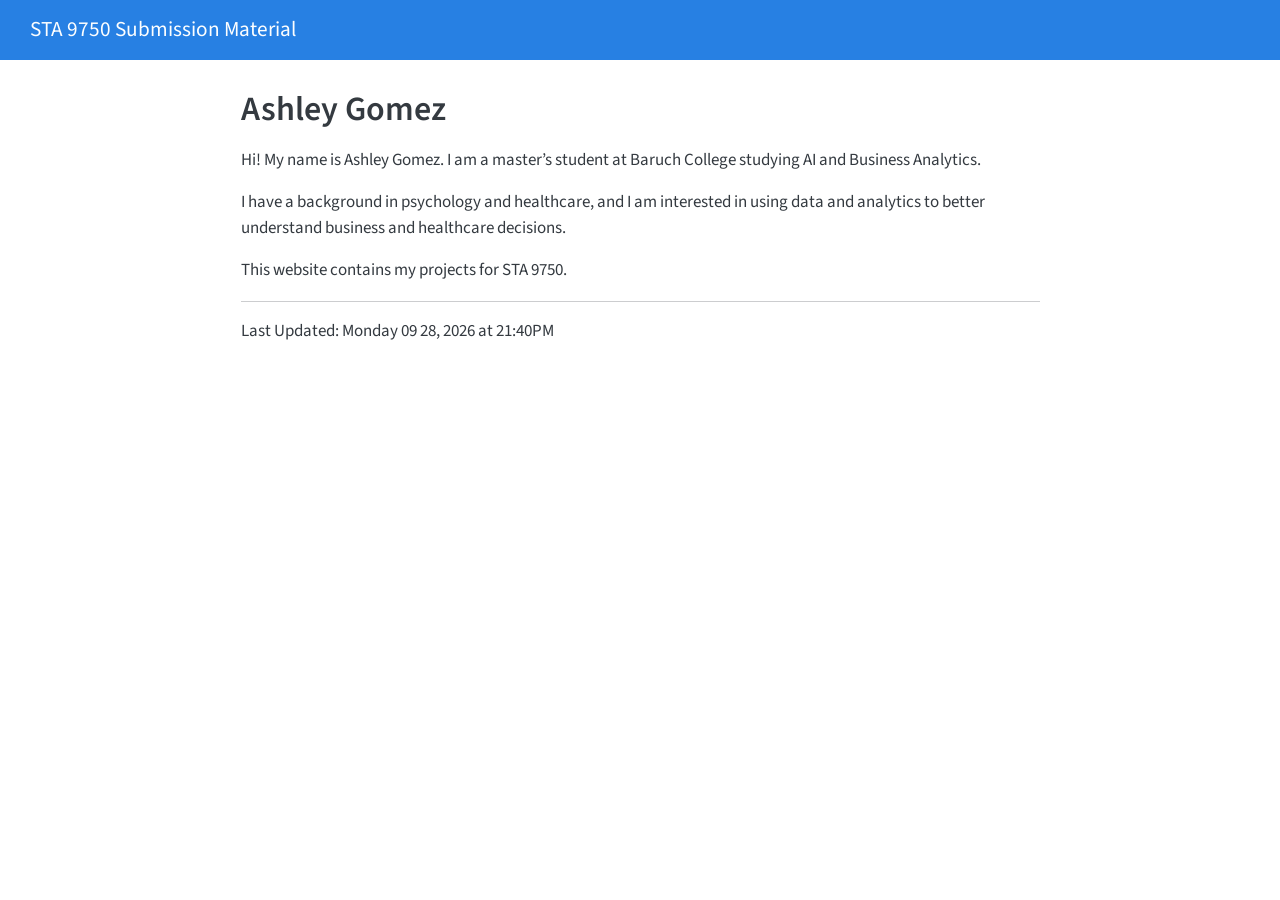
==== docs/index.html @ 91f0e019 "create course website" ====
<!DOCTYPE html>
<html xmlns="http://www.w3.org/1999/xhtml" lang="en" xml:lang="en"><head>

<meta charset="utf-8">
<meta name="generator" content="quarto-1.10.18">

<meta name="viewport" content="width=device-width, initial-scale=1.0, user-scalable=yes">


<title>Ashley Gomez – STA 9750 Submission Material</title>
<style>
/* Default styles provided by pandoc.
** See https://pandoc.org/MANUAL.html#variables-for-html for config info.
*/
span.smallcaps{font-variant: small-caps;}
div.columns{display: flex; gap: 1.5em;}
div.column{flex: auto;}
@media screen {
div.columns{gap: min(4vw, 1.5em);}
div.column{overflow-x: auto;}
}
div.hanging-indent{margin-left: 1.5em; text-indent: -1.5em;}
ul.task-list{list-style: none;}
ul.task-list li input[type="checkbox"] {
  width: 0.8em;
  margin: 0 0.8em 0.2em -1em; /* quarto-specific, see https://github.com/quarto-dev/quarto-cli/issues/4556 */ 
  vertical-align: middle;
}
</style>


<script src="site_libs/quarto-nav/quarto-nav.js"></script>
<script src="site_libs/quarto-nav/headroom.min.js"></script>
<script src="site_libs/clipboard/clipboard.min.js"></script>
<script src="site_libs/quarto-search/autocomplete.umd.js"></script>
<script src="site_libs/quarto-search/fuse.min.js"></script>
<script src="site_libs/quarto-search/quarto-search.js"></script>
<meta name="quarto:offset" content="./">
<script src="site_libs/quarto-html/quarto.js" type="module"></script>
<script src="site_libs/quarto-html/tabsets/tabsets.js" type="module"></script>
<script src="site_libs/quarto-html/popper.min.js"></script>
<script src="site_libs/quarto-html/tippy.umd.min.js"></script>
<script src="site_libs/quarto-html/anchor.min.js"></script>
<link href="site_libs/quarto-html/tippy.css" rel="stylesheet">
<link href="site_libs/quarto-html/quarto-syntax-highlighting-64a204ab8560d761af7679ceaba22944.css" rel="stylesheet" id="quarto-text-highlighting-styles">
<script src="site_libs/bootstrap/bootstrap.min.js"></script>
<link href="site_libs/bootstrap/bootstrap-icons.css" rel="stylesheet">
<link href="site_libs/bootstrap/bootstrap-6191c8c4c757b97205a8995aa6c30869.min.css" rel="stylesheet" append-hash="true" id="quarto-bootstrap" data-mode="light">
<script id="quarto-search-options" type="application/json">{
  "location": "navbar",
  "copy-button": false,
  "collapse-after": 3,
  "panel-placement": "end",
  "type": "overlay",
  "limit": 50,
  "keyboard-shortcut": [
    "f",
    "/",
    "s"
  ],
  "show-item-context": false,
  "language": {
    "search-no-results-text": "No results",
    "search-matching-documents-text": "matching documents",
    "search-copy-link-title": "Copy link to search",
    "search-hide-matches-text": "Hide additional matches",
    "search-more-match-text": "more match in this document",
    "search-more-matches-text": "more matches in this document",
    "search-clear-button-title": "Clear",
    "search-text-placeholder": "",
    "search-detached-cancel-button-title": "Cancel",
    "search-submit-button-title": "Submit",
    "search-label": "Search"
  }
}</script>


</head>

<body class="nav-fixed fullcontent quarto-light">

<div id="quarto-search-results"></div>
  <header id="quarto-header" class="headroom fixed-top">
    <nav class="navbar navbar-expand-lg " data-bs-theme="dark">
      <div class="navbar-container container-fluid">
      <div class="navbar-brand-container mx-auto">
    <a class="navbar-brand" href="./index.html">
    <span class="navbar-title">STA 9750 Submission Material</span>
    </a>
  </div>
        <div class="quarto-navbar-tools tools-end">
</div>
      </div> <!-- /container-fluid -->
    </nav>
</header>
<!-- content -->
<div id="quarto-content" class="quarto-container page-columns page-rows-contents page-layout-article page-navbar">
<!-- sidebar -->
<!-- margin-sidebar -->
    
<!-- main -->
<main class="content" id="quarto-document-content">

<header id="title-block-header" class="quarto-title-block default">
<div class="quarto-title">
<h1 class="title">Ashley Gomez</h1>
</div>



<div class="quarto-title-meta">

    
  
    
  </div>
  


</header>


<p>Hi! My name is Ashley Gomez. I am a master’s student at Baruch College studying AI and Business Analytics.</p>
<p>I have a background in psychology and healthcare, and I am interested in using data and analytics to better understand business and healthcare decisions.</p>
<p>This website contains my projects for STA 9750.</p>
<hr>
<p>Last Updated: Monday 09 28, 2026 at 21:40PM</p>



</main> <!-- /main -->
<script id="quarto-html-after-body" type="application/javascript">
  window.document.addEventListener("DOMContentLoaded", function (event) {
    const icon = "";
    const anchorJS = new window.AnchorJS();
    anchorJS.options = {
      placement: 'right',
      icon: icon
    };
    anchorJS.add('.anchored');
    const isCodeAnnotation = (el) => {
      for (const clz of el.classList) {
        if (clz.startsWith('code-annotation-')) {                     
          return true;
        }
      }
      return false;
    }
    const onCopySuccess = function(e) {
      // button target
      const button = e.trigger;
      // don't keep focus
      button.blur();
      // flash "checked"
      button.classList.add('code-copy-button-checked');
      var currentTitle = button.getAttribute("title");
      button.setAttribute("title", "Copied!");
      let tooltip;
      if (window.bootstrap) {
        button.setAttribute("data-bs-toggle", "tooltip");
        button.setAttribute("data-bs-placement", "left");
        button.setAttribute("data-bs-title", "Copied!");
        tooltip = new bootstrap.Tooltip(button, 
          { trigger: "manual", 
            customClass: "code-copy-button-tooltip",
            offset: [0, -8]});
        tooltip.show();    
      }
      setTimeout(function() {
        if (tooltip) {
          tooltip.hide();
          button.removeAttribute("data-bs-title");
          button.removeAttribute("data-bs-toggle");
          button.removeAttribute("data-bs-placement");
        }
        button.setAttribute("title", currentTitle);
        button.classList.remove('code-copy-button-checked');
      }, 1000);
      // clear code selection
      e.clearSelection();
    }
    const getTextToCopy = function(trigger) {
      const outerScaffold = trigger.parentElement.cloneNode(true);
      const codeEl = outerScaffold.querySelector('code');
      for (const childEl of codeEl.children) {
        if (isCodeAnnotation(childEl)) {
          childEl.remove();
        }
      }
      return codeEl.innerText;
    }
    const clipboard = new window.ClipboardJS('.code-copy-button:not([data-in-quarto-modal])', {
      text: getTextToCopy
    });
    clipboard.on('success', onCopySuccess);
    if (window.document.getElementById('quarto-embedded-source-code-modal')) {
      const clipboardModal = new window.ClipboardJS('.code-copy-button[data-in-quarto-modal]', {
        text: getTextToCopy,
        container: window.document.getElementById('quarto-embedded-source-code-modal')
      });
      clipboardModal.on('success', onCopySuccess);
    }
      var localhostRegex = new RegExp(/^(?:http|https):\/\/localhost\:?[0-9]*\//);
      var mailtoRegex = new RegExp(/^mailto:/);
        var filterRegex = new RegExp("https:\/\/Ashliz1\.github\.io\/STA9750-2026-FALL\/");
      var isInternal = (href) => {
          return filterRegex.test(href) || localhostRegex.test(href) || mailtoRegex.test(href);
      }
      // Inspect non-navigation links and adorn them if external
     var links = window.document.querySelectorAll('a[href]:not(.nav-link):not(.navbar-brand):not(.toc-action):not(.sidebar-link):not(.sidebar-item-toggle):not(.pagination-link):not(.no-external):not([aria-hidden]):not(.dropdown-item):not(.quarto-navigation-tool):not(.about-link)');
      for (var i=0; i<links.length; i++) {
        const link = links[i];
        if (!isInternal(link.href)) {
          // undo the damage that might have been done by quarto-nav.js in the case of
          // links that we want to consider external
          if (link.dataset.originalHref !== undefined) {
            link.href = link.dataset.originalHref;
          }
        }
      }
    function tippyHover(el, contentFn, onTriggerFn, onUntriggerFn) {
      const config = {
        allowHTML: true,
        maxWidth: 500,
        delay: 100,
        arrow: false,
        appendTo: function(el) {
            return el.parentElement;
        },
        interactive: true,
        interactiveBorder: 10,
        theme: 'quarto',
        placement: 'bottom-start',
      };
      if (contentFn) {
        config.content = contentFn;
      }
      if (onTriggerFn) {
        config.onTrigger = onTriggerFn;
      }
      if (onUntriggerFn) {
        config.onUntrigger = onUntriggerFn;
      }
      window.tippy(el, config); 
    }
    const noterefs = window.document.querySelectorAll('a[role="doc-noteref"]');
    for (var i=0; i<noterefs.length; i++) {
      const ref = noterefs[i];
      tippyHover(ref, function() {
        // use id or data attribute instead here
        let href = ref.getAttribute('data-footnote-href') || ref.getAttribute('href');
        try { href = new URL(href).hash; } catch {}
        const id = href.replace(/^#\/?/, "");
        const note = window.document.getElementById(id);
        if (note) {
          return note.innerHTML;
        } else {
          return "";
        }
      });
    }
    const xrefs = window.document.querySelectorAll('a.quarto-xref');
    const processXRef = (id, note) => {
      // Strip column container classes
      const stripColumnClz = (el) => {
        el.classList.remove("page-full", "page-columns");
        if (el.children) {
          for (const child of el.children) {
            stripColumnClz(child);
          }
        }
      }
      stripColumnClz(note)
      if (id === null || id.startsWith('sec-')) {
        // Special case sections, only their first couple elements
        const container = document.createElement("div");
        if (note.children && note.children.length > 2) {
          container.appendChild(note.children[0].cloneNode(true));
          for (let i = 1; i < note.children.length; i++) {
            const child = note.children[i];
            if (child.tagName === "P" && child.innerText === "") {
              continue;
            } else {
              container.appendChild(child.cloneNode(true));
              break;
            }
          }
          if (window.Quarto?.typesetMath) {
            window.Quarto.typesetMath(container);
          }
          return container.innerHTML
        } else {
          if (window.Quarto?.typesetMath) {
            window.Quarto.typesetMath(note);
          }
          return note.innerHTML;
        }
      } else {
        // Remove any anchor links if they are present
        const anchorLink = note.querySelector('a.anchorjs-link');
        if (anchorLink) {
          anchorLink.remove();
        }
        if (window.Quarto?.typesetMath) {
          window.Quarto.typesetMath(note);
        }
        if (note.classList.contains("callout")) {
          return note.outerHTML;
        } else {
          return note.innerHTML;
        }
      }
    }
    for (var i=0; i<xrefs.length; i++) {
      const xref = xrefs[i];
      tippyHover(xref, undefined, function(instance) {
        instance.disable();
        let url = xref.getAttribute('href');
        let hash = undefined; 
        if (url.startsWith('#')) {
          hash = url;
        } else {
          try { hash = new URL(url).hash; } catch {}
        }
        if (hash) {
          const id = hash.replace(/^#\/?/, "");
          const note = window.document.getElementById(id);
          if (note !== null) {
            try {
              const html = processXRef(id, note.cloneNode(true));
              instance.setContent(html);
            } finally {
              instance.enable();
              instance.show();
            }
          } else {
            // See if we can fetch this
            fetch(url.split('#')[0])
            .then(res => res.text())
            .then(html => {
              const parser = new DOMParser();
              const htmlDoc = parser.parseFromString(html, "text/html");
              const note = htmlDoc.getElementById(id);
              if (note !== null) {
                const html = processXRef(id, note);
                instance.setContent(html);
              } 
            }).finally(() => {
              instance.enable();
              instance.show();
            });
          }
        } else {
          // See if we can fetch a full url (with no hash to target)
          // This is a special case and we should probably do some content thinning / targeting
          fetch(url)
          .then(res => res.text())
          .then(html => {
            const parser = new DOMParser();
            const htmlDoc = parser.parseFromString(html, "text/html");
            const note = htmlDoc.querySelector('main.content');
            if (note !== null) {
              // This should only happen for chapter cross references
              // (since there is no id in the URL)
              // remove the first header
              if (note.children.length > 0 && note.children[0].tagName === "HEADER") {
                note.children[0].remove();
              }
              const html = processXRef(null, note);
              instance.setContent(html);
            } 
          }).finally(() => {
            instance.enable();
            instance.show();
          });
        }
      }, function(instance) {
      });
    }
        let selectedAnnoteEl;
        const selectorForAnnotation = ( cell, annotation) => {
          let cellAttr = 'data-code-cell="' + cell + '"';
          let lineAttr = 'data-code-annotation="' +  annotation + '"';
          const selector = 'span[' + cellAttr + '][' + lineAttr + ']';
          return selector;
        }
        const selectCodeLines = (annoteEl) => {
          const doc = window.document;
          const targetCell = annoteEl.getAttribute("data-target-cell");
          const targetAnnotation = annoteEl.getAttribute("data-target-annotation");
          const annoteSpan = window.document.querySelector(selectorForAnnotation(targetCell, targetAnnotation));
          const lines = annoteSpan.getAttribute("data-code-lines").split(",");
          const lineIds = lines.map((line) => {
            return targetCell + "-" + line;
          })
          let top = null;
          let height = null;
          let parent = null;
          if (lineIds.length > 0) {
              //compute the position of the single el (top and bottom and make a div)
              const el = window.document.getElementById(lineIds[0]);
              top = el.offsetTop;
              height = el.offsetHeight;
              parent = el.parentElement.parentElement;
            if (lineIds.length > 1) {
              const lastEl = window.document.getElementById(lineIds[lineIds.length - 1]);
              const bottom = lastEl.offsetTop + lastEl.offsetHeight;
              height = bottom - top;
            }
            if (top !== null && height !== null && parent !== null) {
              // cook up a div (if necessary) and position it 
              let div = window.document.getElementById("code-annotation-line-highlight");
              if (div === null) {
                div = window.document.createElement("div");
                div.setAttribute("id", "code-annotation-line-highlight");
                div.style.position = 'absolute';
                parent.appendChild(div);
              }
              div.style.top = top - 2 + "px";
              div.style.height = height + 4 + "px";
              div.style.left = 0;
              let gutterDiv = window.document.getElementById("code-annotation-line-highlight-gutter");
              if (gutterDiv === null) {
                gutterDiv = window.document.createElement("div");
                gutterDiv.setAttribute("id", "code-annotation-line-highlight-gutter");
                gutterDiv.style.position = 'absolute';
                const codeCell = window.document.getElementById(targetCell);
                const gutter = codeCell.querySelector('.code-annotation-gutter');
                gutter.appendChild(gutterDiv);
              }
              gutterDiv.style.top = top - 2 + "px";
              gutterDiv.style.height = height + 4 + "px";
            }
            selectedAnnoteEl = annoteEl;
          }
        };
        const unselectCodeLines = () => {
          const elementsIds = ["code-annotation-line-highlight", "code-annotation-line-highlight-gutter"];
          elementsIds.forEach((elId) => {
            const div = window.document.getElementById(elId);
            if (div) {
              div.remove();
            }
          });
          selectedAnnoteEl = undefined;
        };
          // Handle positioning of the toggle
      window.addEventListener(
        "resize",
        throttle(() => {
          elRect = undefined;
          if (selectedAnnoteEl) {
            selectCodeLines(selectedAnnoteEl);
          }
        }, 10)
      );
      function throttle(fn, ms) {
      let throttle = false;
      let timer;
        return (...args) => {
          if(!throttle) { // first call gets through
              fn.apply(this, args);
              throttle = true;
          } else { // all the others get throttled
              if(timer) clearTimeout(timer); // cancel #2
              timer = setTimeout(() => {
                fn.apply(this, args);
                timer = throttle = false;
              }, ms);
          }
        };
      }
        // Attach click handler to the DT
        const annoteDls = window.document.querySelectorAll('dt[data-target-cell]');
        for (const annoteDlNode of annoteDls) {
          annoteDlNode.addEventListener('click', (event) => {
            const clickedEl = event.target;
            if (clickedEl !== selectedAnnoteEl) {
              unselectCodeLines();
              const activeEl = window.document.querySelector('dt[data-target-cell].code-annotation-active');
              if (activeEl) {
                activeEl.classList.remove('code-annotation-active');
              }
              selectCodeLines(clickedEl);
              clickedEl.classList.add('code-annotation-active');
            } else {
              // Unselect the line
              unselectCodeLines();
              clickedEl.classList.remove('code-annotation-active');
            }
          });
        }
    const findCites = (el) => {
      const parentEl = el.parentElement;
      if (parentEl) {
        const cites = parentEl.dataset.cites;
        if (cites) {
          return {
            el,
            cites: cites.split(' ')
          };
        } else {
          return findCites(el.parentElement)
        }
      } else {
        return undefined;
      }
    };
    var bibliorefs = window.document.querySelectorAll('a[role="doc-biblioref"]');
    for (var i=0; i<bibliorefs.length; i++) {
      const ref = bibliorefs[i];
      const citeInfo = findCites(ref);
      if (citeInfo) {
        tippyHover(citeInfo.el, function() {
          var popup = window.document.createElement('div');
          citeInfo.cites.forEach(function(cite) {
            var citeDiv = window.document.createElement('div');
            citeDiv.classList.add('hanging-indent');
            citeDiv.classList.add('csl-entry');
            var biblioDiv = window.document.getElementById('ref-' + cite);
            if (biblioDiv) {
              citeDiv.innerHTML = biblioDiv.innerHTML;
            }
            popup.appendChild(citeDiv);
          });
          return popup.innerHTML;
        });
      }
    }
  });
  </script>
</div> <!-- /content -->




</body></html>
---- docs/site_libs/quarto-html/tippy.css ----
.tippy-box[data-animation=fade][data-state=hidden]{opacity:0}[data-tippy-root]{max-width:calc(100vw - 10px)}.tippy-box{position:relative;background-color:#333;color:#fff;border-radius:4px;font-size:14px;line-height:1.4;white-space:normal;outline:0;transition-property:transform,visibility,opacity}.tippy-box[data-placement^=top]>.tippy-arrow{bottom:0}.tippy-box[data-placement^=top]>.tippy-arrow:before{bottom:-7px;left:0;border-width:8px 8px 0;border-top-color:initial;transform-origin:center top}.tippy-box[data-placement^=bottom]>.tippy-arrow{top:0}.tippy-box[data-placement^=bottom]>.tippy-arrow:before{top:-7px;left:0;border-width:0 8px 8px;border-bottom-color:initial;transform-origin:center bottom}.tippy-box[data-placement^=left]>.tippy-arrow{right:0}.tippy-box[data-placement^=left]>.tippy-arrow:before{border-width:8px 0 8px 8px;border-left-color:initial;right:-7px;transform-origin:center left}.tippy-box[data-placement^=right]>.tippy-arrow{left:0}.tippy-box[data-placement^=right]>.tippy-arrow:before{left:-7px;border-width:8px 8px 8px 0;border-right-color:initial;transform-origin:center right}.tippy-box[data-inertia][data-state=visible]{transition-timing-function:cubic-bezier(.54,1.5,.38,1.11)}.tippy-arrow{width:16px;height:16px;color:#333}.tippy-arrow:before{content:"";position:absolute;border-color:transparent;border-style:solid}.tippy-content{position:relative;padding:5px 9px;z-index:1}
---- docs/site_libs/quarto-html/quarto-syntax-highlighting-64a204ab8560d761af7679ceaba22944.css ----
/* quarto syntax highlight colors */
:root {
  --quarto-hl-ot-color: #003B4F;
  --quarto-hl-at-color: #657422;
  --quarto-hl-ss-color: #20794D;
  --quarto-hl-an-color: #5E5E5E;
  --quarto-hl-fu-color: #4758AB;
  --quarto-hl-st-color: #20794D;
  --quarto-hl-cf-color: #003B4F;
  --quarto-hl-op-color: #5E5E5E;
  --quarto-hl-er-color: #AD0000;
  --quarto-hl-bn-color: #AD0000;
  --quarto-hl-al-color: #AD0000;
  --quarto-hl-va-color: #111111;
  --quarto-hl-bu-color: inherit;
  --quarto-hl-ex-color: inherit;
  --quarto-hl-pp-color: #AD0000;
  --quarto-hl-in-color: #5E5E5E;
  --quarto-hl-vs-color: #20794D;
  --quarto-hl-wa-color: #5E5E5E;
  --quarto-hl-do-color: #5E5E5E;
  --quarto-hl-im-color: #00769E;
  --quarto-hl-ch-color: #20794D;
  --quarto-hl-dt-color: #AD0000;
  --quarto-hl-fl-color: #AD0000;
  --quarto-hl-co-color: #5E5E5E;
  --quarto-hl-cv-color: #5E5E5E;
  --quarto-hl-cn-color: #8f5902;
  --quarto-hl-sc-color: #5E5E5E;
  --quarto-hl-dv-color: #AD0000;
  --quarto-hl-kw-color: #003B4F;
}

/* other quarto variables */
:root {
  --quarto-font-monospace: SFMono-Regular, Menlo, Monaco, Consolas, "Liberation Mono", "Courier New", monospace;
}

/* syntax highlight based on Pandoc's rules */
pre > code.sourceCode > span {
  color: #003B4F;
}

code.sourceCode > span {
  color: #003B4F;
}

div.sourceCode,
div.sourceCode pre.sourceCode {
  color: #003B4F;
}

/* Normal */
code span {
  color: #003B4F;
}

/* Alert */
code span.al {
  color: #AD0000;
  font-style: inherit;
}

/* Annotation */
code span.an {
  color: #5E5E5E;
  font-style: inherit;
}

/* Attribute */
code span.at {
  color: #657422;
  font-style: inherit;
}

/* BaseN */
code span.bn {
  color: #AD0000;
  font-style: inherit;
}

/* BuiltIn */
code span.bu {
  font-style: inherit;
}

/* ControlFlow */
code span.cf {
  color: #003B4F;
  font-weight: bold;
  font-style: inherit;
}

/* Char */
code span.ch {
  color: #20794D;
  font-style: inherit;
}

/* Constant */
code span.cn {
  color: #8f5902;
  font-style: inherit;
}

/* Comment */
code span.co {
  color: #5E5E5E;
  font-style: inherit;
}

/* CommentVar */
code span.cv {
  color: #5E5E5E;
  font-style: italic;
}

/* Documentation */
code span.do {
  color: #5E5E5E;
  font-style: italic;
}

/* DataType */
code span.dt {
  color: #AD0000;
  font-style: inherit;
}

/* DecVal */
code span.dv {
  color: #AD0000;
  font-style: inherit;
}

/* Error */
code span.er {
  color: #AD0000;
  font-style: inherit;
}

/* Extension */
code span.ex {
  font-style: inherit;
}

/* Float */
code span.fl {
  color: #AD0000;
  font-style: inherit;
}

/* Function */
code span.fu {
  color: #4758AB;
  font-style: inherit;
}

/* Import */
code span.im {
  color: #00769E;
  font-style: inherit;
}

/* Information */
code span.in {
  color: #5E5E5E;
  font-style: inherit;
}

/* Keyword */
code span.kw {
  color: #003B4F;
  font-weight: bold;
  font-style: inherit;
}

/* Operator */
code span.op {
  color: #5E5E5E;
  font-style: inherit;
}

/* Other */
code span.ot {
  color: #003B4F;
  font-style: inherit;
}

/* Preprocessor */
code span.pp {
  color: #AD0000;
  font-style: inherit;
}

/* SpecialChar */
code span.sc {
  color: #5E5E5E;
  font-style: inherit;
}

/* SpecialString */
code span.ss {
  color: #20794D;
  font-style: inherit;
}

/* String */
code span.st {
  color: #20794D;
  font-style: inherit;
}

/* Variable */
code span.va {
  color: #111111;
  font-style: inherit;
}

/* VerbatimString */
code span.vs {
  color: #20794D;
  font-style: inherit;
}

/* Warning */
code span.wa {
  color: #5E5E5E;
  font-style: italic;
}

.prevent-inlining {
  content: "</";
}

/*# sourceMappingURL=9d8d5bb603a83b8298b89080a598c93b.css.map */
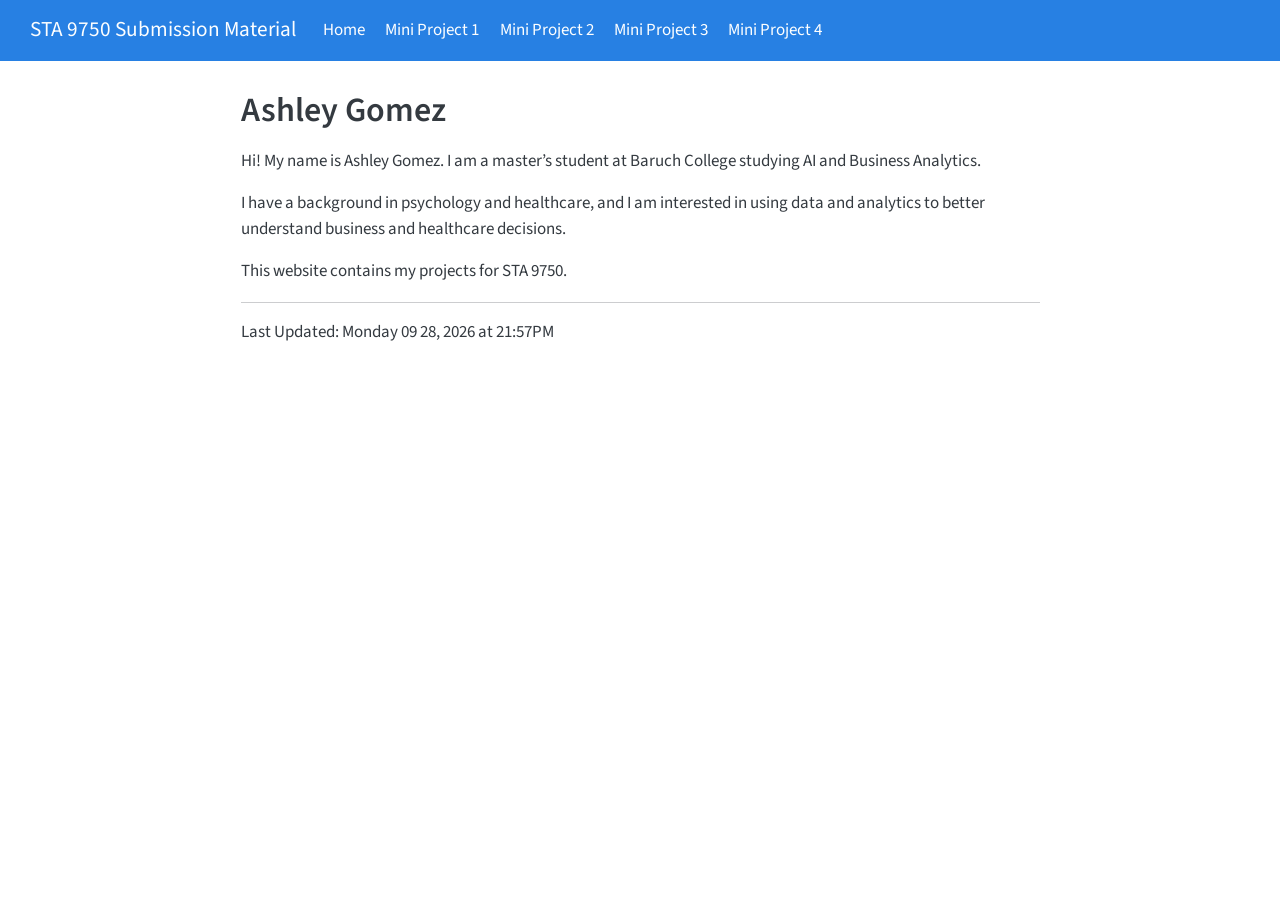
==== commit 409fb298: "mini project navigation" ====
--- a/docs/index.html
+++ b/docs/index.html
@@ -88,7 +88,34 @@
     <span class="navbar-title">STA 9750 Submission Material</span>
     </a>
   </div>
-        <div class="quarto-navbar-tools tools-end">
+          <button class="navbar-toggler" type="button" data-bs-toggle="collapse" data-bs-target="#navbarCollapse" aria-controls="navbarCollapse" role="menu" aria-expanded="false" aria-label="Toggle navigation" onclick="if (window.quartoToggleHeadroom) { window.quartoToggleHeadroom(); }">
+  <span class="navbar-toggler-icon"></span>
+</button>
+          <div class="collapse navbar-collapse" id="navbarCollapse">
+            <ul class="navbar-nav navbar-nav-scroll me-auto">
+  <li class="nav-item">
+    <a class="nav-link active" href="./index.html" aria-current="page"> 
+<span class="menu-text">Home</span></a>
+  </li>  
+  <li class="nav-item">
+    <a class="nav-link" href="./mp01.html"> 
+<span class="menu-text">Mini Project 1</span></a>
+  </li>  
+  <li class="nav-item">
+    <a class="nav-link" href="./mp02.html"> 
+<span class="menu-text">Mini Project 2</span></a>
+  </li>  
+  <li class="nav-item">
+    <a class="nav-link" href="./mp03.html"> 
+<span class="menu-text">Mini Project 3</span></a>
+  </li>  
+  <li class="nav-item">
+    <a class="nav-link" href="./mp04.html"> 
+<span class="menu-text">Mini Project 4</span></a>
+  </li>  
+</ul>
+          </div> <!-- /navcollapse -->
+            <div class="quarto-navbar-tools">
 </div>
       </div> <!-- /container-fluid -->
     </nav>
@@ -124,7 +151,7 @@
 <p>I have a background in psychology and healthcare, and I am interested in using data and analytics to better understand business and healthcare decisions.</p>
 <p>This website contains my projects for STA 9750.</p>
 <hr>
-<p>Last Updated: Monday 09 28, 2026 at 21:40PM</p>
+<p>Last Updated: Monday 09 28, 2026 at 21:57PM</p>
 
 
 
